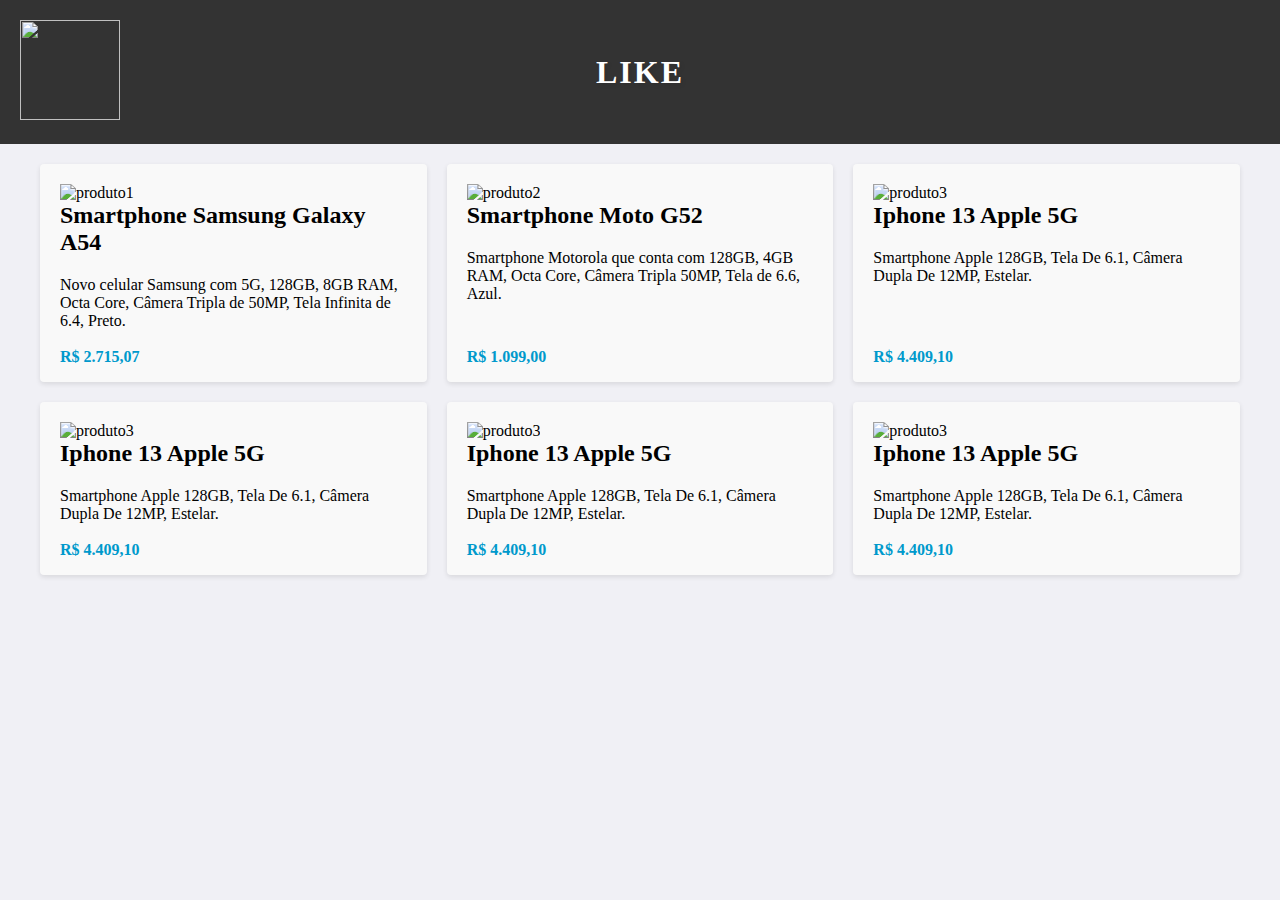
==== atv2/index.html @ b71f745f "subindo atvd2" ====
<!DOCTYPE html>
<html>
<head>
  <meta charset="UTF-8">
  <title>Loja de Produtos</title>
  <link rel="stylesheet" href="style.css">
</head>
<body>
  <header>
    <div class="dentroDeHeader">
      <div style="width: 10%;">
        <img id="logo" src="https://imagepng.org/wp-content/uploads/2017/05/botao-facebook-like-icone.png" alt="">
      </div>
      <div style="width: 80%;">
        <h1>LIKE</h1>
      </div>
    </div>
  </header>
  <div class="principal">
    <div class="produto">
      <img src="https://images.samsung.com/is/image/samsung/p6pim/br/sm-a546elgdzto/gallery/br-galaxy-a54-5g-sm-a546-sm-a546elgdzto-535806788?$650_519_PNG$" alt="produto1">
      <h2>Smartphone Samsung Galaxy A54</h2>
      <p class="descricao">Novo celular Samsung com 5G, 128GB, 8GB RAM, Octa Core, Câmera Tripla de 50MP, Tela Infinita de 6.4, Preto.</p>
      <p class="valor">R$ 2.715,07</p>
    </div>
    <div class="produto">
      <img src="https://brmotob2bnew.vtexassets.com/arquivos/ids/156524/2022_Rhodes-4G_Basic-Pack_Twilight-Black_PDP-HERO.png?v=637879603655930000" alt="produto2">
      <h2>Smartphone Moto G52</h2>
      <p class="descricao">Smartphone Motorola que conta com 128GB, 4GB RAM, Octa Core, Câmera Tripla 50MP, Tela de 6.6, Azul.</p>
      <p class="valor">R$ 1.099,00</p>
    </div>
    <div class="produto">
      <img src="https://www.atacadogames.com/imagem/smartphones/celular-apple-iphone-13-a2633-cn-256gb-5g-tela-6-1%27%27-cameras-12mp-12mp-e-12mp-azul/2/128177.jpg?pfdrid_c=true" alt="produto3">
      <h2>Iphone 13 Apple 5G</h2>
      <p class="descricao">Smartphone Apple 128GB, Tela De 6.1, Câmera Dupla De 12MP, Estelar.</p>
      <p class="valor">R$ 4.409,10</p>
    </div>

    <div class="produto">
      <img src="https://www.atacadogames.com/imagem/smartphones/celular-apple-iphone-13-a2633-cn-256gb-5g-tela-6-1%27%27-cameras-12mp-12mp-e-12mp-azul/2/128177.jpg?pfdrid_c=true" alt="produto3">
      <h2>Iphone 13 Apple 5G</h2>
      <p class="descricao">Smartphone Apple 128GB, Tela De 6.1, Câmera Dupla De 12MP, Estelar.</p>
      <p class="valor">R$ 4.409,10</p>
    </div>

    <div class="produto">
      <img src="https://www.atacadogames.com/imagem/smartphones/celular-apple-iphone-13-a2633-cn-256gb-5g-tela-6-1%27%27-cameras-12mp-12mp-e-12mp-azul/2/128177.jpg?pfdrid_c=true" alt="produto3">
      <h2>Iphone 13 Apple 5G</h2>
      <p class="descricao">Smartphone Apple 128GB, Tela De 6.1, Câmera Dupla De 12MP, Estelar.</p>
      <p class="valor">R$ 4.409,10</p>
    </div>

    <div class="produto">
      <img src="https://www.atacadogames.com/imagem/smartphones/celular-apple-iphone-13-a2633-cn-256gb-5g-tela-6-1%27%27-cameras-12mp-12mp-e-12mp-azul/2/128177.jpg?pfdrid_c=true" alt="produto3">
      <h2>Iphone 13 Apple 5G</h2>
      <p class="descricao">Smartphone Apple 128GB, Tela De 6.1, Câmera Dupla De 12MP, Estelar.</p>
      <p class="valor">R$ 4.409,10</p>
    </div>

  </div>
</body>
</html>
---- atv2/style.css ----
body {
  font-family: Georgia, 'Times New Roman', Times, serifsans-serif;
  margin: 0;
  padding: 0;
  background: #f0f0f5
}

header {
  background-color: #333;
  padding: 20px;
  color: #fff;
}

#logo {
  width: 100px;
  height: 100px;
}

.dentroDeHeader{
  display: flex;
  align-items: center;
}

h1 {
  margin: 0;
  font-size: 32px;
  text-transform: uppercase;
  letter-spacing: 2px;
  text-shadow: 2px 2px 4px rgba(0, 0, 0, 0.1);
  text-align: center;

}

.principal {
  display: grid;
  grid-template-columns: repeat(3, 1fr);
  grid-gap: 20px;
  padding: 20px;
  max-width: 1200px;
  margin: 0 auto;
}

@media only screen and (max-width: 1080px) {
  .principal {
    grid-template-columns: repeat(1, 1fr);
    width: 40%;
  }
}

.produto {
  background-color: #f9f9f9;
  padding: 20px;
  border-radius: 4px;
  box-shadow: 0 2px 5px rgba(0, 0, 0, 0.1);
  position: relative;
  transition: 0.3s;
}

.produto:hover {
  background-color: #e6e6e6;
  cursor: pointer;
}

.produto img {
  /* max-width: 100%; */
  height: 300px;
  width: 300px;
  transition: transform 0.3s;
}

.produto:hover img {
  transform: scale(1.1);
}

.produto h2 {
  margin-top: 0;
  font-size: 24px;
  position: relative;

}

.descricao {
  padding-bottom: 1rem;
}

.produto .valor {
  font-weight: bold;
  margin-top: 10px;
  color: #0099cc;
  position: absolute; 
  bottom: 0;
}
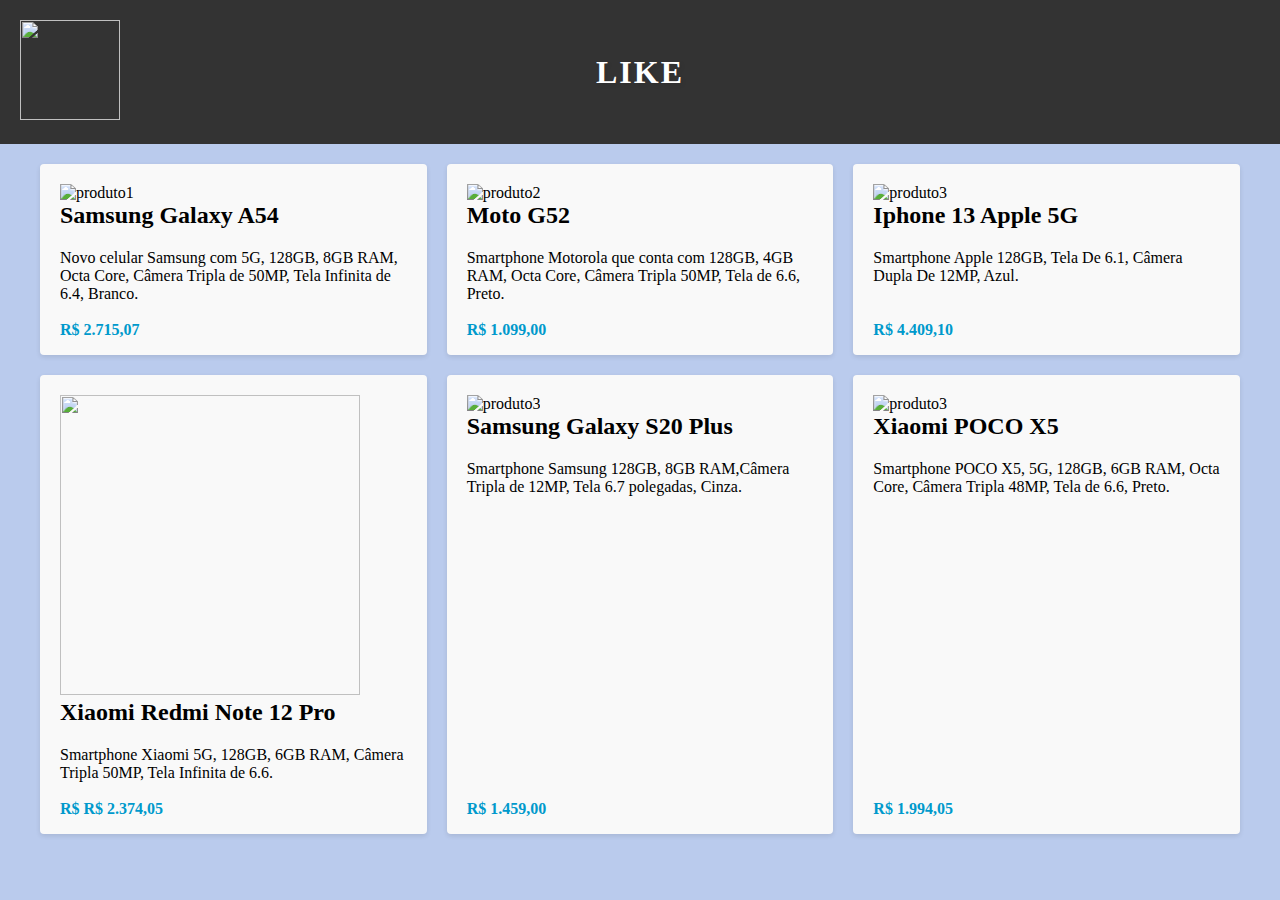
==== commit fe2a13e0: "atualizado nome e imagem dos produtos e o a cor do fundo" ====
--- a/atv2/index.html
+++ b/atv2/index.html
@@ -1,62 +1,99 @@
 <!DOCTYPE html>
 <html>
-<head>
-  <meta charset="UTF-8">
-  <title>Loja de Produtos</title>
-  <link rel="stylesheet" href="style.css">
-</head>
-<body>
-  <header>
-    <div class="dentroDeHeader">
-      <div style="width: 10%;">
-        <img id="logo" src="https://imagepng.org/wp-content/uploads/2017/05/botao-facebook-like-icone.png" alt="">
+  <head>
+    <meta charset="UTF-8" />
+    <title>Loja de Produtos</title>
+    <link rel="stylesheet" href="style.css" />
+  </head>
+  <body>
+    <header>
+      <div class="dentroDeHeader">
+        <div style="width: 10%">
+          <img
+            id="logo"
+            src="https://imagepng.org/wp-content/uploads/2017/05/botao-facebook-like-icone.png"
+            alt=""
+          />
+        </div>
+        <div style="width: 80%">
+          <h1>LIKE</h1>
+        </div>
       </div>
-      <div style="width: 80%;">
-        <h1>LIKE</h1>
+    </header>
+    <div class="principal">
+      <div class="produto">
+        <img
+          src="https://images.samsung.com/is/image/samsung/p6pim/br/sm-a546elgdzto/gallery/br-galaxy-a54-5g-sm-a546-sm-a546elgdzto-535806788?$650_519_PNG$"
+          alt="produto1"
+        />
+        <h2>Samsung Galaxy A54</h2>
+        <p class="descricao">
+          Novo celular Samsung com 5G, 128GB, 8GB RAM, Octa Core, Câmera Tripla
+          de 50MP, Tela Infinita de 6.4, Branco.
+        </p>
+        <p class="valor">R$ 2.715,07</p>
+      </div>
+      <div class="produto">
+        <img
+          src="https://brmotob2bnew.vtexassets.com/arquivos/ids/156524/2022_Rhodes-4G_Basic-Pack_Twilight-Black_PDP-HERO.png?v=637879603655930000"
+          alt="produto2"
+        />
+        <h2>Moto G52</h2>
+        <p class="descricao">
+          Smartphone Motorola que conta com 128GB, 4GB RAM, Octa Core, Câmera
+          Tripla 50MP, Tela de 6.6, Preto.
+        </p>
+        <p class="valor">R$ 1.099,00</p>
+      </div>
+      <div class="produto">
+        <img
+          src="https://www.atacadogames.com/imagem/smartphones/celular-apple-iphone-13-a2633-cn-256gb-5g-tela-6-1%27%27-cameras-12mp-12mp-e-12mp-azul/2/128177.jpg?pfdrid_c=true"
+          alt="produto3"
+        />
+        <h2>Iphone 13 Apple 5G</h2>
+        <p class="descricao">
+          Smartphone Apple 128GB, Tela De 6.1, Câmera Dupla De 12MP, Azul.
+        </p>
+        <p class="valor">R$ 4.409,10</p>
+      </div>
+
+      <div class="produto">
+        <img
+          src="https://macmagazine.com.br/wp-content/uploads/2022/10/27-Redmi-Note-12-Proplus_combination-2.png"
+        />
+        <h2>Xiaomi Redmi Note 12 Pro</h2>
+        <p class="descricao">
+          Smartphone Xiaomi 5G, 128GB, 6GB RAM, Câmera Tripla 50MP, Tela
+          Infinita de 6.6.
+        </p>
+        <p class="valor">R$ R$ 2.374,05</p>
+      </div>
+
+      <div class="produto">
+        <img
+          src="https://static.doji.co/product/medias/smartphones/samsung/galaxy-s20-plus/1-front-back-cosmic-gray.png"
+          alt="produto3"
+        />
+        <h2>Samsung Galaxy S20 Plus</h2>
+        <p class="descricao">
+          Smartphone Samsung 128GB, 8GB RAM,Câmera Tripla de 12MP, Tela 6.7
+          polegadas, Cinza.
+        </p>
+        <p class="valor">R$ 1.459,00</p>
+      </div>
+
+      <div class="produto">
+        <img
+          src="https://t.ctcdn.com.br/NBb1uwlo-6dBIrqqtX1NC0kt4wE=/fit-in/400x400/filters:format(webp):fill(transparent):watermark(wm/prd.png,-32p,center,1,none,15)/i710920.png"
+          alt="produto3"
+        />
+        <h2>Xiaomi POCO X5</h2>
+        <p class="descricao">
+          Smartphone POCO X5, 5G, 128GB, 6GB RAM, Octa Core, Câmera Tripla 48MP,
+          Tela de 6.6, Preto.
+        </p>
+        <p class="valor">R$ 1.994,05</p>
       </div>
     </div>
-  </header>
-  <div class="principal">
-    <div class="produto">
-      <img src="https://images.samsung.com/is/image/samsung/p6pim/br/sm-a546elgdzto/gallery/br-galaxy-a54-5g-sm-a546-sm-a546elgdzto-535806788?$650_519_PNG$" alt="produto1">
-      <h2>Smartphone Samsung Galaxy A54</h2>
-      <p class="descricao">Novo celular Samsung com 5G, 128GB, 8GB RAM, Octa Core, Câmera Tripla de 50MP, Tela Infinita de 6.4, Preto.</p>
-      <p class="valor">R$ 2.715,07</p>
-    </div>
-    <div class="produto">
-      <img src="https://brmotob2bnew.vtexassets.com/arquivos/ids/156524/2022_Rhodes-4G_Basic-Pack_Twilight-Black_PDP-HERO.png?v=637879603655930000" alt="produto2">
-      <h2>Smartphone Moto G52</h2>
-      <p class="descricao">Smartphone Motorola que conta com 128GB, 4GB RAM, Octa Core, Câmera Tripla 50MP, Tela de 6.6, Azul.</p>
-      <p class="valor">R$ 1.099,00</p>
-    </div>
-    <div class="produto">
-      <img src="https://www.atacadogames.com/imagem/smartphones/celular-apple-iphone-13-a2633-cn-256gb-5g-tela-6-1%27%27-cameras-12mp-12mp-e-12mp-azul/2/128177.jpg?pfdrid_c=true" alt="produto3">
-      <h2>Iphone 13 Apple 5G</h2>
-      <p class="descricao">Smartphone Apple 128GB, Tela De 6.1, Câmera Dupla De 12MP, Estelar.</p>
-      <p class="valor">R$ 4.409,10</p>
-    </div>
-
-    <div class="produto">
-      <img src="https://www.atacadogames.com/imagem/smartphones/celular-apple-iphone-13-a2633-cn-256gb-5g-tela-6-1%27%27-cameras-12mp-12mp-e-12mp-azul/2/128177.jpg?pfdrid_c=true" alt="produto3">
-      <h2>Iphone 13 Apple 5G</h2>
-      <p class="descricao">Smartphone Apple 128GB, Tela De 6.1, Câmera Dupla De 12MP, Estelar.</p>
-      <p class="valor">R$ 4.409,10</p>
-    </div>
-
-    <div class="produto">
-      <img src="https://www.atacadogames.com/imagem/smartphones/celular-apple-iphone-13-a2633-cn-256gb-5g-tela-6-1%27%27-cameras-12mp-12mp-e-12mp-azul/2/128177.jpg?pfdrid_c=true" alt="produto3">
-      <h2>Iphone 13 Apple 5G</h2>
-      <p class="descricao">Smartphone Apple 128GB, Tela De 6.1, Câmera Dupla De 12MP, Estelar.</p>
-      <p class="valor">R$ 4.409,10</p>
-    </div>
-
-    <div class="produto">
-      <img src="https://www.atacadogames.com/imagem/smartphones/celular-apple-iphone-13-a2633-cn-256gb-5g-tela-6-1%27%27-cameras-12mp-12mp-e-12mp-azul/2/128177.jpg?pfdrid_c=true" alt="produto3">
-      <h2>Iphone 13 Apple 5G</h2>
-      <p class="descricao">Smartphone Apple 128GB, Tela De 6.1, Câmera Dupla De 12MP, Estelar.</p>
-      <p class="valor">R$ 4.409,10</p>
-    </div>
-
-  </div>
-</body>
-</html>+  </body>
+</html>
--- a/atv2/style.css
+++ b/atv2/style.css
@@ -2,7 +2,7 @@
   font-family: Georgia, 'Times New Roman', Times, serifsans-serif;
   margin: 0;
   padding: 0;
-  background: #f0f0f5
+  background-color: #bacbed;
 }
 
 header {
@@ -16,7 +16,7 @@
   height: 100px;
 }
 
-.dentroDeHeader{
+.dentroDeHeader {
   display: flex;
   align-items: center;
 }
@@ -28,7 +28,6 @@
   letter-spacing: 2px;
   text-shadow: 2px 2px 4px rgba(0, 0, 0, 0.1);
   text-align: center;
-
 }
 
 .principal {
@@ -76,7 +75,6 @@
   margin-top: 0;
   font-size: 24px;
   position: relative;
-
 }
 
 .descricao {
@@ -87,6 +85,6 @@
   font-weight: bold;
   margin-top: 10px;
   color: #0099cc;
-  position: absolute; 
+  position: absolute;
   bottom: 0;
-}+}
